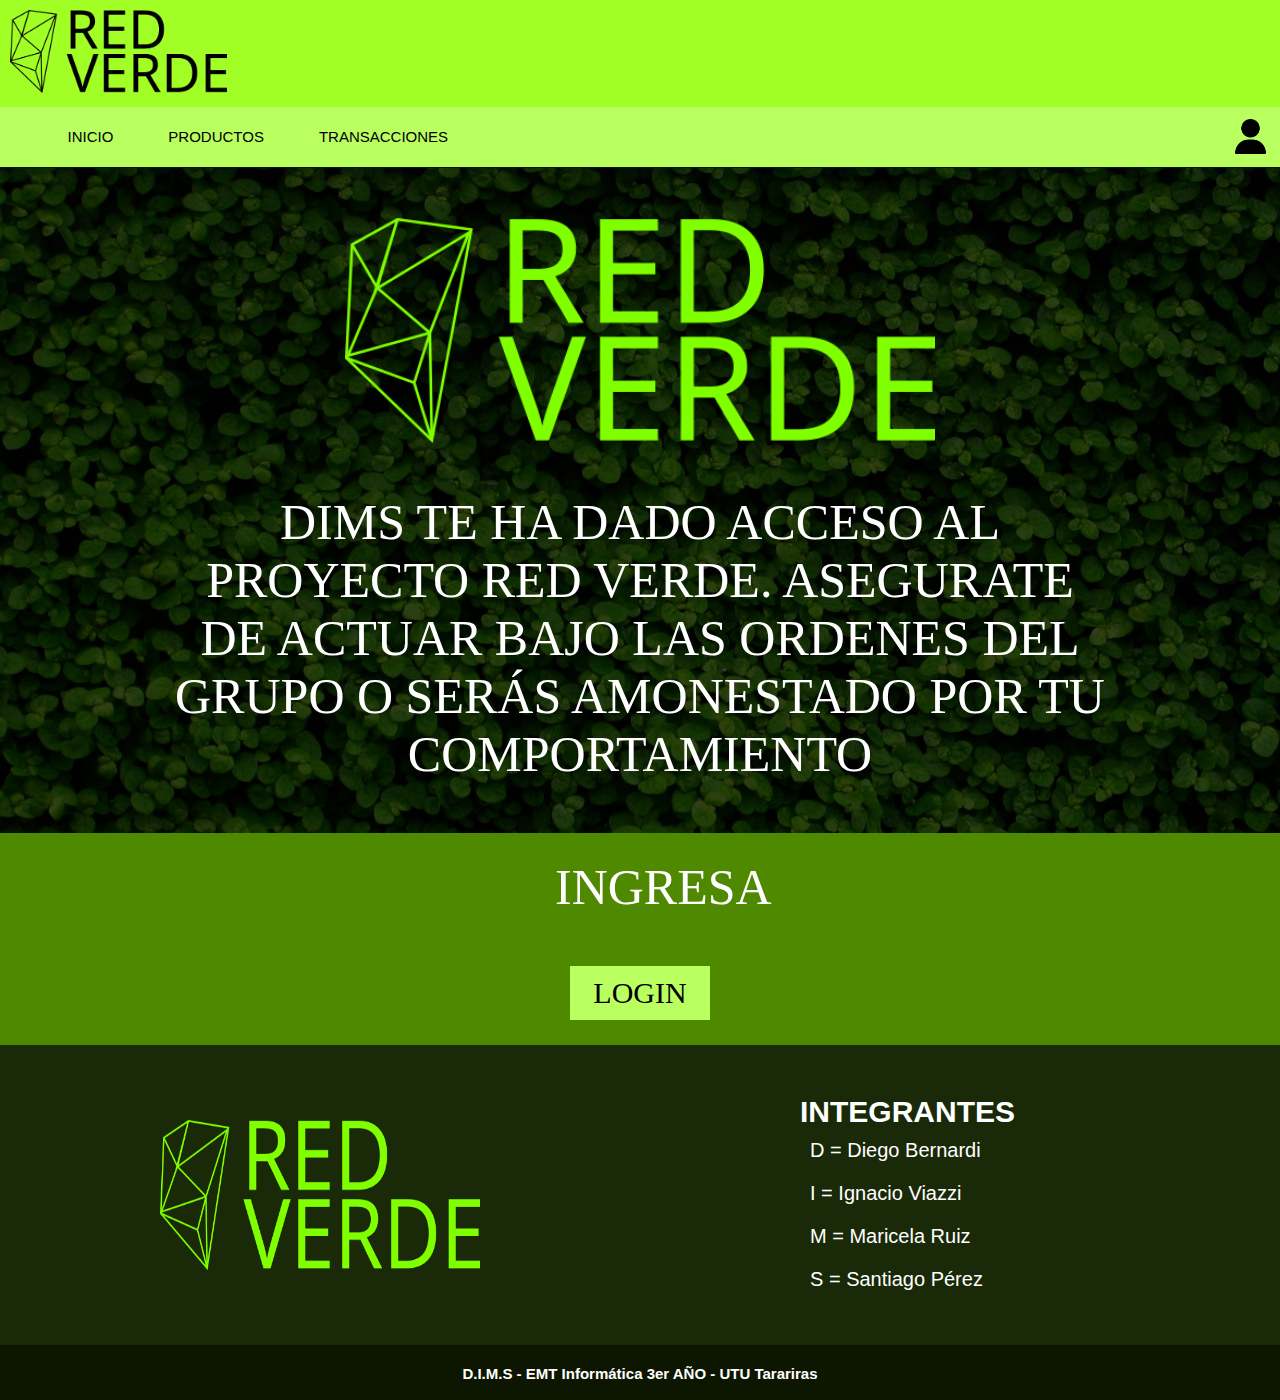
==== FrontEnd/Page/ADMIN/Inicio/inicioADMIN.html @ 6f32320d "." ====
<!DOCTYPE html>
<html lang="en">
<head>
    <meta charset="UTF-8">
    <meta name="viewport" content="width=device-width, initial-scale=1.0">
    <title>Inicio</title>
    <link rel="stylesheet" href="inicioADMIN.css">
    <script src="inicioADMIN.js" defer></script>
</head>
<body>
    <header>
        <div class="cabezeraSuperior">
            <a href="#">
                <a href="../../Cliente/Login/login.html"><img src="../../../assets/Logo/RedVerde.png" alt="Red Verde" class="Logo-Cabeza"></a>
            </a>
        </div>
        <div class="cabezeraInferior">
            <ul class="menuNavegación">
                <li><a href="../Inicio/inicioADMIN.html">INICIO</a></li>
                <li><a href="../Productos/Productos.html">PRODUCTOS</a></li>
                <li><a href="../Transacciones/transacciones.html">TRANSACCIONES</a></li>
            </ul>

            <a class="usuarioIcono" href="../../Cliente/Usuario/usuario.html" id="usuario"><img src="../../../assets/Iconos/Usuario.png"></a>
        </div>
    </header>

    <main>
        <div class="cuerpoArriba">
            <img src="../../../assets/Logo/RedVerdeClaro.png" class="imgInicio">
            <p class="MensajeInicio">DIMS TE HA DADO ACCESO AL PROYECTO RED VERDE. ASEGURATE DE ACTUAR BAJO LAS ORDENES DEL GRUPO O SERÁS AMONESTADO POR TU COMPORTAMIENTO</p>
        </div>

        <div class="cuerpoAbajo">
            <p>INGRESA</p>
            <a href="../../Cliente/Login/login.html" class="button">LOGIN</a>
        </div>
    </main>

    <footer class="pie-pagina">

        <div class="grupo-1">

            <div class="logoPie">
                <img src="../../../assets/Logo/RedVerdeClaro.png" alt="Red Verde" class="Logo-Pie">
            </div>

            <div class="nombreGrupo">
                <h2>INTEGRANTES</h2>
                <p>D = Diego Bernardi</p>
                <p>I = Ignacio Viazzi</p>
                <p>M = Maricela Ruiz</p>
                <p>S = Santiago Pérez</p>
            </div>
        </div>

        <div class="grupo-2">
            <p>D.I.M.S - EMT Informática 3er AÑO - UTU Tarariras</p>
        </div>
        
    </footer>
</body>
</html>
---- FrontEnd/Page/ADMIN/Inicio/inicioADMIN.css ----
body {
    font-family: sans-serif;
    margin: 0;
    background-color: rgb(13, 22, 0);
}

/*---------------------------------------------------------------------------------------------------------------------------*/

header{
    height: 168px;
    width: 100%;
}

.cabezeraSuperior {
    display: flex;
    min-height: 70px;
    background-color: rgb(161, 255, 37);
    justify-content: left;
    align-items: center;
    padding: 10px;
}

.cabezeraSuperior a{
    margin: 0px;
    padding: 0px;
}

.Logo-Cabeza {
    width: 40%;
}

/*---------------------------------------*/

.cabezeraInferior {
    display: flex;
    background-color: rgb(186, 255, 96);
    height: 60px;
}

.menuNavegación {
    display: flex;
    flex-direction: row;
    width: 100%;
    background: rgb(186, 255, 96);
    list-style: none;
}

.menuNavegación li {
    margin: 0px;
    padding: 5px;
}

.menuNavegación li a {
    text-decoration: none;
    color: black;
    padding: 22.5px;
    font-size: 15px;
}

.menuNavegación li a:hover {
    background: rgb(72, 127, 0);
    color: white;
}

.usuarioIcono img{
    width: 35px;
    height: 35px;
    padding: 12.5px;
    transition: background-color 0.3s ease, color 0.3s ease;
}

.usuarioIcono img:hover{
    background: rgb(72, 127, 0);
}

/*---------------------------------------------------------------------------------------------------------------------------*/

main{
    text-align: center;
    display: flex;
    flex-direction: column;
    align-items: center;
    width: 100%;
}

/*---------------------------------------*/

.cuerpoArriba {
    display: flex;
    flex-direction: column;
    align-items: center;
    font-family: Impact;
    font-size: 50px;
    color: white;
    padding: 50px;
    background: url('../../../assets/Fondo/FondoPlantas-Oscuro.jpg');
}

.cuerpoArriba img{
    width: 50%;
    margin: 0px;
    margin-bottom: 50px;
    padding: 0px;
}

.cuerpoArriba p{
    width: 80%;
    margin: 0px;
    padding: 0px;
}

/*---------------------------------------*/

.cuerpoAbajo {
    display: flex;
    flex-direction: column;
    align-items: center;
    padding: 0px;
    width: 100%;
    background-color: rgb(78, 137, 0);
    font-family: Impact;
    color: white;
}

.cuerpoAbajo p{
    display: flex;
    text-align: center;
    font-size: 50px;
    width: 170px;
    padding: 0px;
    margin: 25px;
}

.button {
    display: flex;
    justify-content: center;
    width: 100px;
    padding: 10px 20px;
    font-size: 30px;
    margin: 25px;
    color: rgb(0, 0, 0);
    background-color: rgb(186, 255, 96);
    text-decoration: none;
    transition: background-color 0.3s ease;
}

.button:hover {
    background-color: rgb(24, 42, 0);
    color: white;
}

/*---------------------------------------------------------------------------------------------------------------------------*/

.pie-pagina {
    display: flex;
    flex-direction: column;
    width: 100%;
    height: 355px;
    background-color: rgb(20, 35, 0);
}

/*---------------------------------------*/

.grupo-1{
    display: flex;
    flex-direction: row;
    justify-content: center;
    width: 100%;
    height: 355px;
    padding: 0px;
    margin: 0px;
    background-color: rgb(26, 41, 8);
}

/*----------------*/

.logoPie {
    display: flex;
    justify-content: center;
    width: 25%;
    height: 150px;
    margin-top: 75px;
    margin-right: 12.5%;
}

.logoPie img{
    width: 100%;
    height: 100%;
}

/*----------------*/

.nombreGrupo{
    display: flex;
    flex-direction: column;
    width: 25%;
    height: 200px;
    color: white;
    font-size: 20px;
    margin-top: 50px;
    margin-left: 12.5%;
}

.nombreGrupo p{
    margin: 10px;
}

.nombreGrupo h2{
    margin: 0px;
}

/*---------------------------------------*/

.grupo-2{
    display: flex;
    flex-direction: row;
    justify-content: center;
    width: 100%;
    height: 55px;
    padding: 0px;
    margin: 0px;
    background-color: rgb(13, 22, 0);
}

.grupo-2 p{
    padding: 20px;
    margin: 0px;
    font-size: 15px;
    font-weight: bold;
    color: white;
}
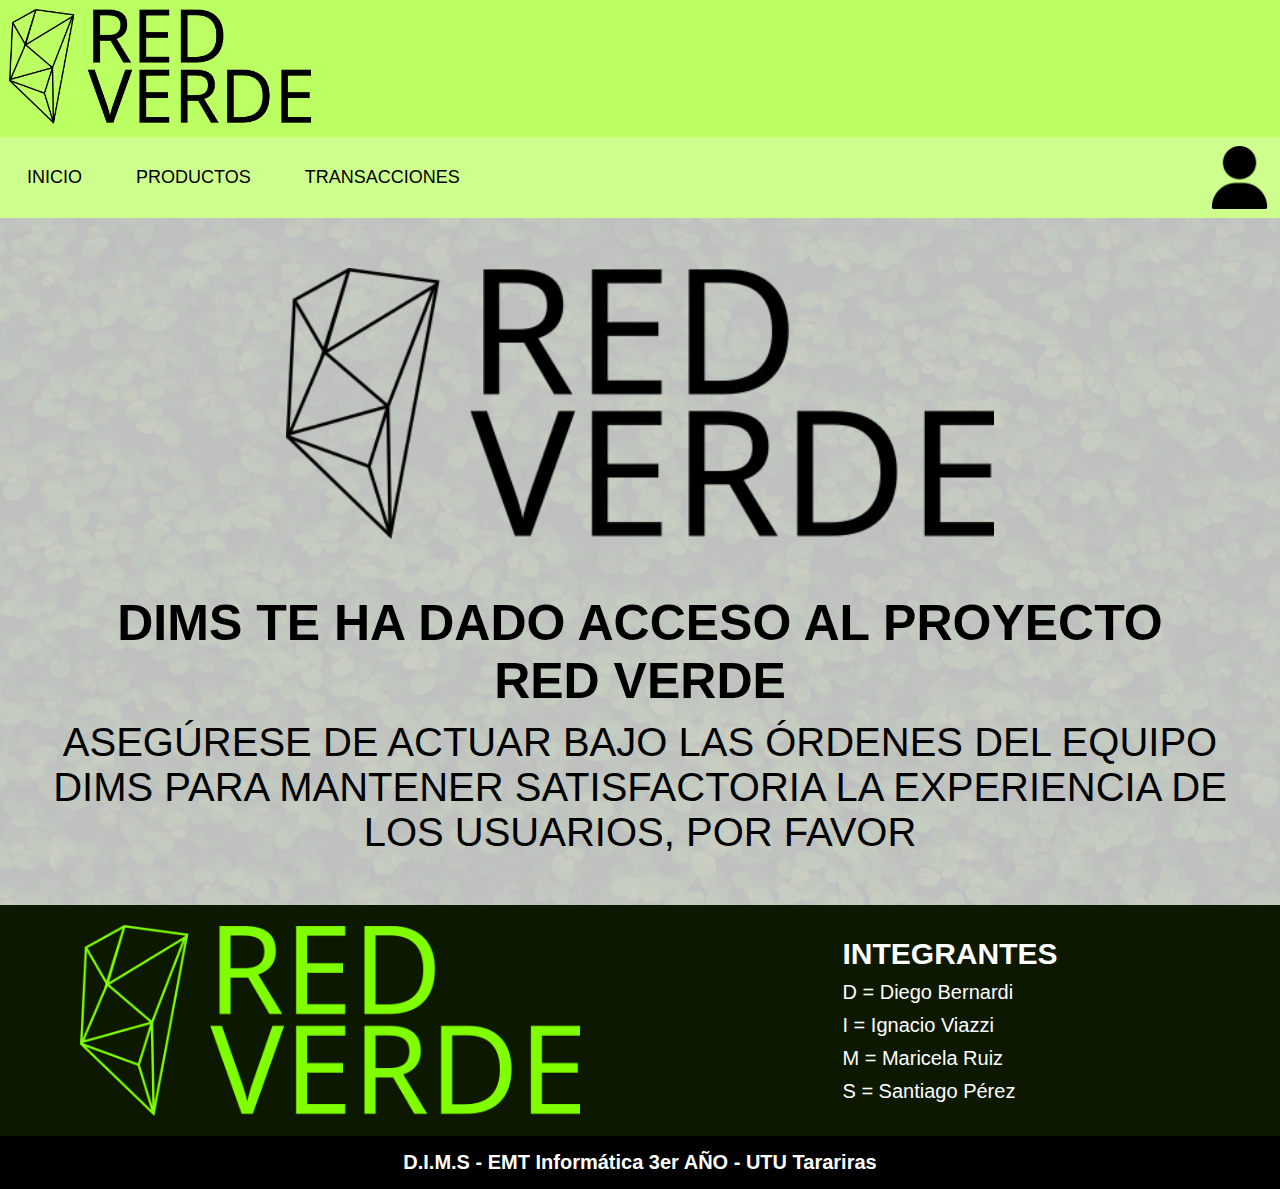
==== commit 9989d936: "." ====
--- a/FrontEnd/Page/ADMIN/Inicio/inicioADMIN.html
+++ b/FrontEnd/Page/ADMIN/Inicio/inicioADMIN.html
@@ -1,5 +1,5 @@
 <!DOCTYPE html>
-<html lang="en">
+<html lang="es">
 <head>
     <meta charset="UTF-8">
     <meta name="viewport" content="width=device-width, initial-scale=1.0">
@@ -7,57 +7,60 @@
     <link rel="stylesheet" href="inicioADMIN.css">
     <script src="inicioADMIN.js" defer></script>
 </head>
+
+<!-- llllllllllllllllllllllllllllllllllllllllllllllllllllllllllllllllllllllllllllllllllllllllllllllllllllllllllllllllllllllllllllll -->
+
 <body>
     <header>
-        <div class="cabezeraSuperior">
-            <a href="#">
-                <a href="../../Cliente/Login/login.html"><img src="../../../assets/Logo/RedVerde.png" alt="Red Verde" class="Logo-Cabeza"></a>
-            </a>
+        <div class="cabezaArriba">
+            <a href="../../Cliente/Login/login.html"><img src="../../../assets/Logo/RedVerde.png" alt="LogoRedVerdeOscuro" class="Logo-Cabeza"></a>
         </div>
-        <div class="cabezeraInferior">
-            <ul class="menuNavegación">
+
+        <nav class="cabezaAbajo">
+            <ul class="menuIzquierda">
                 <li><a href="../Inicio/inicioADMIN.html">INICIO</a></li>
                 <li><a href="../Productos/Productos.html">PRODUCTOS</a></li>
                 <li><a href="../Transacciones/transacciones.html">TRANSACCIONES</a></li>
             </ul>
 
-            <a class="usuarioIcono" href="../../Cliente/Usuario/usuario.html" id="usuario"><img src="../../../assets/Iconos/Usuario.png"></a>
-        </div>
+            <ul class="menuDerecha">
+                <li><a href="../../Login/login.html"><img src="../../../assets/Iconos/Usuario.png"></a></li>
+            </ul>
+        </nav>
     </header>
 
+    <!-- llllllllllllllllllllllllllllllllllllllllllllllllllllllllllllllllllllllllllllllllllllllllllllllllllllllllllllllllllllllllll -->
+
     <main>
-        <div class="cuerpoArriba">
-            <img src="../../../assets/Logo/RedVerdeClaro.png" class="imgInicio">
-            <p class="MensajeInicio">DIMS TE HA DADO ACCESO AL PROYECTO RED VERDE. ASEGURATE DE ACTUAR BAJO LAS ORDENES DEL GRUPO O SERÁS AMONESTADO POR TU COMPORTAMIENTO</p>
-        </div>
-
-        <div class="cuerpoAbajo">
-            <p>INGRESA</p>
-            <a href="../../Cliente/Login/login.html" class="button">LOGIN</a>
+        <div class="cuerpo">
+            <img src="../../../assets/Logo/RedVerde.png" alt="LogoRedVerdeOscuro">
+            <h1>DIMS TE HA DADO ACCESO AL PROYECTO RED VERDE</h1>
+            <p>ASEGÚRESE DE ACTUAR BAJO LAS ÓRDENES DEL EQUIPO DIMS PARA MANTENER SATISFACTORIA LA EXPERIENCIA DE LOS USUARIOS, POR FAVOR</p>
         </div>
     </main>
 
-    <footer class="pie-pagina">
+    <!-- llllllllllllllllllllllllllllllllllllllllllllllllllllllllllllllllllllllllllllllllllllllllllllllllllllllllllllllllllllllllll -->
 
-        <div class="grupo-1">
-
-            <div class="logoPie">
-                <img src="../../../assets/Logo/RedVerdeClaro.png" alt="Red Verde" class="Logo-Pie">
+    <footer>
+        <div class="pieArriba">
+            <div class="pieArribaIzquierda">
+                <img src="../../../assets/Logo/RedVerdeClaro.png" alt="LogoRedVerdeClaro">
             </div>
-
-            <div class="nombreGrupo">
-                <h2>INTEGRANTES</h2>
-                <p>D = Diego Bernardi</p>
-                <p>I = Ignacio Viazzi</p>
-                <p>M = Maricela Ruiz</p>
-                <p>S = Santiago Pérez</p>
+            
+            <div class="pieArribaDerecha">
+                <div class="grupo">
+                    <h2>INTEGRANTES</h2>
+                    <p>D = Diego Bernardi</p>
+                    <p>I = Ignacio Viazzi</p>
+                    <p>M = Maricela Ruiz</p>
+                    <p>S = Santiago Pérez</p>
+                </div>
             </div>
         </div>
 
-        <div class="grupo-2">
+        <div class="pieAbajo">
             <p>D.I.M.S - EMT Informática 3er AÑO - UTU Tarariras</p>
         </div>
-        
     </footer>
 </body>
 </html>--- a/FrontEnd/Page/ADMIN/Inicio/inicioADMIN.css
+++ b/FrontEnd/Page/ADMIN/Inicio/inicioADMIN.css
@@ -1,231 +1,294 @@
 body {
-    font-family: sans-serif;
+    display: flex;
+    flex-direction: column;
     margin: 0;
-    background-color: rgb(13, 22, 0);
-}
-
-/*---------------------------------------------------------------------------------------------------------------------------*/
+    padding: 0;
+    height: 100vh;
+    width: 100%;
+}
+
+* {
+    box-sizing: border-box;
+}
+
+/*==============================CABEZA==============================*/
 
 header{
-    height: 168px;
-    width: 100%;
-}
-
-.cabezeraSuperior {
-    display: flex;
-    min-height: 70px;
-    background-color: rgb(161, 255, 37);
-    justify-content: left;
-    align-items: center;
-    padding: 10px;
-}
-
-.cabezeraSuperior a{
-    margin: 0px;
-    padding: 0px;
-}
-
-.Logo-Cabeza {
-    width: 40%;
-}
-
-/*---------------------------------------*/
-
-.cabezeraInferior {
-    display: flex;
-    background-color: rgb(186, 255, 96);
-    height: 60px;
-}
-
-.menuNavegación {
+    display: flex;
+    flex-direction: column;
+}
+
+/*----------------------------------------------*/
+
+.cabezaArriba{
+    background-color: rgb(187, 255, 98);
+}
+
+.cabezaArriba img{
+    width: 100%;
+}
+
+.cabezaArriba a {
+    display: block;
+    width: fit-content;
+    height: fit-content;
+    width: 25%;
+    padding: 1vh;
+}
+
+/*----------------------------------------------*/
+
+.cabezaAbajo{
     display: flex;
     flex-direction: row;
-    width: 100%;
-    background: rgb(186, 255, 96);
+    background-color: rgb(206, 255, 142);
+    justify-content: space-between;
+}
+
+/*>>>>>>>>>>>>>>>>>>>>*/
+
+.menuIzquierda{
+    display: flex;
     list-style: none;
-}
-
-.menuNavegación li {
-    margin: 0px;
-    padding: 5px;
-}
-
-.menuNavegación li a {
+    margin: 0px;
+    padding: 0px;
+}
+
+li a {
+    display: flex;
+    align-items: center;
+    justify-content: center;
+    padding: 3vh;
+    height: 100%;
+    width: 100%;
+    margin: 0px;
+    color: black;
+    font-size: 2vh;
+    font-family: Arial;
     text-decoration: none;
-    color: black;
-    padding: 22.5px;
-    font-size: 15px;
-}
-
-.menuNavegación li a:hover {
-    background: rgb(72, 127, 0);
+}
+
+li a:hover {
+    background-color: rgb(95, 118, 66);
     color: white;
 }
 
-.usuarioIcono img{
-    width: 35px;
-    height: 35px;
-    padding: 12.5px;
-    transition: background-color 0.3s ease, color 0.3s ease;
-}
-
-.usuarioIcono img:hover{
-    background: rgb(72, 127, 0);
-}
-
-/*---------------------------------------------------------------------------------------------------------------------------*/
+/*>>>>>>>>>>>>>>>>>>>>*/
+
+.menuDerecha{
+    display: flex;
+    align-items: center;
+    justify-content: center;
+    list-style: none;
+    margin: 0px;
+    padding: 0px;
+    height: 100%;
+}
+
+.menuDerecha li {
+    height: 100%;
+    width: 100%;
+    margin: 0px;
+    padding: 0px;
+}
+
+.menuDerecha a {
+    display: flex;
+    align-items: center;
+    justify-content: center;
+    padding: 1vh;
+    margin: 0px;
+    height: 100%;
+    width: 100%;
+    box-sizing: border-box;
+}
+
+.menuDerecha img {
+    height: 7vh;
+    width: 7vh;
+    margin: 0;
+    padding: 0;
+}
+
+/*==============================CUERPO==============================*/
 
 main{
+    background: url(../../../assets/Fondo/FondoPlantas-Oscuro.jpg);
+    height: 100%;
+}
+
+.cuerpo{
+    display: flex;
+    background-color: rgba(255, 255, 255, 0.75);
+    flex-direction: column;
+    align-items: center;
+    justify-content: center;
+    justify-items: center;
+    color: rgb(0, 0, 0);
+    padding: 50px;
+    width: 100%;
+    height: 100%;
     text-align: center;
-    display: flex;
-    flex-direction: column;
-    align-items: center;
-    width: 100%;
-}
-
-/*---------------------------------------*/
-
-.cuerpoArriba {
-    display: flex;
-    flex-direction: column;
-    align-items: center;
-    font-family: Impact;
+}
+
+.cuerpo h1{
+    text-align: center;
+    font-family: arial;
     font-size: 50px;
+    font-weight: bold;
+    padding-top: 20px;
+    margin: 10px;
+}
+
+.cuerpo p{
+    text-align: center;
+    font-family: arial;
+    font-size: 40px;
+    padding: 0px;
+    margin: 0px;
+}
+
+.cuerpo img{
+    width: 60%;
+    padding-bottom: 25px;
+}
+
+/*==============================PIE==============================*/
+
+footer {
+    display: flex;
+    flex-direction: column;
+    width: 100%;
+}
+
+/*----------------------------------------------*/
+
+.pieArriba{
+    display: flex;
+    flex-direction: row;
+    background-color: rgb(13, 24, 0);
+    padding: 20px;
+}
+
+.pieArribaIzquierda{
+    display: flex;
+    flex-direction: column;
+    align-items: center;
+    justify-content: center;
+    width: 50%;
+}
+
+.pieArribaIzquierda img{
+    width: 500px;
+}
+
+/*>>>>>>>>>>>>>>>>>>>>>>>>>*/
+
+.pieArribaDerecha{
+    display: flex;
+    flex-direction: column;
+    align-items: center;
+    justify-content: center;
+    width: 50%;
+}
+
+.grupo{
+    display: flex;
+    flex-direction: column;
     color: white;
-    padding: 50px;
-    background: url('../../../assets/Fondo/FondoPlantas-Oscuro.jpg');
-}
-
-.cuerpoArriba img{
-    width: 50%;
-    margin: 0px;
-    margin-bottom: 50px;
-    padding: 0px;
-}
-
-.cuerpoArriba p{
-    width: 80%;
-    margin: 0px;
-    padding: 0px;
-}
-
-/*---------------------------------------*/
-
-.cuerpoAbajo {
-    display: flex;
-    flex-direction: column;
-    align-items: center;
-    padding: 0px;
-    width: 100%;
-    background-color: rgb(78, 137, 0);
-    font-family: Impact;
-    color: white;
-}
-
-.cuerpoAbajo p{
-    display: flex;
-    text-align: center;
-    font-size: 50px;
-    width: 170px;
-    padding: 0px;
-    margin: 25px;
-}
-
-.button {
-    display: flex;
-    justify-content: center;
-    width: 100px;
-    padding: 10px 20px;
+    font-family: arial;
+}
+
+.grupo h2{
     font-size: 30px;
-    margin: 25px;
-    color: rgb(0, 0, 0);
-    background-color: rgb(186, 255, 96);
-    text-decoration: none;
-    transition: background-color 0.3s ease;
-}
-
-.button:hover {
-    background-color: rgb(24, 42, 0);
-    color: white;
-}
-
-/*---------------------------------------------------------------------------------------------------------------------------*/
-
-.pie-pagina {
-    display: flex;
-    flex-direction: column;
-    width: 100%;
-    height: 355px;
-    background-color: rgb(20, 35, 0);
-}
-
-/*---------------------------------------*/
-
-.grupo-1{
-    display: flex;
-    flex-direction: row;
-    justify-content: center;
-    width: 100%;
-    height: 355px;
-    padding: 0px;
-    margin: 0px;
-    background-color: rgb(26, 41, 8);
-}
-
-/*----------------*/
-
-.logoPie {
-    display: flex;
-    justify-content: center;
-    width: 25%;
-    height: 150px;
-    margin-top: 75px;
-    margin-right: 12.5%;
-}
-
-.logoPie img{
-    width: 100%;
-    height: 100%;
-}
-
-/*----------------*/
-
-.nombreGrupo{
-    display: flex;
-    flex-direction: column;
-    width: 25%;
-    height: 200px;
-    color: white;
+    margin: 5px;
+}
+
+.grupo p{
     font-size: 20px;
-    margin-top: 50px;
-    margin-left: 12.5%;
-}
-
-.nombreGrupo p{
-    margin: 10px;
-}
-
-.nombreGrupo h2{
-    margin: 0px;
-}
-
-/*---------------------------------------*/
-
-.grupo-2{
-    display: flex;
-    flex-direction: row;
-    justify-content: center;
-    width: 100%;
-    height: 55px;
-    padding: 0px;
-    margin: 0px;
-    background-color: rgb(13, 22, 0);
-}
-
-.grupo-2 p{
-    padding: 20px;
-    margin: 0px;
-    font-size: 15px;
+    margin: 5px;
+}
+
+/*----------------------------------------------*/
+
+.pieAbajo{
+    display: flex;
+    justify-content: center;
+    background-color: rgb(0, 0, 0);
+    color: rgb(255, 255, 255);
+    font-family: arial;
     font-weight: bold;
-    color: white;
+    font-size: 20px;
+    padding: 0px;
+}
+
+.pieAbajo p{
+    margin: 15px;
+}
+
+/**************************************************************************************************************************************/
+/**************************************************************************************************************************************/
+/**************************************************************************************************************************************/
+
+/*===============================*/
+
+@media (max-width: 541px){
+    
+    /*==========CABEZA==========*/
+
+    .cabezaArriba a {
+        width: 30%
+    }
+    
+    li a {
+        padding: 1vh;
+        font-size: 1.5vh;
+    }
+    
+    .menuDerecha a {
+        padding: 1vh;
+    }
+    
+    .menuDerecha img {
+        height: 3vh;
+        width: 3vh;
+    }
+    
+    /*===========PIE===========*/
+    
+    .pieArribaIzquierda img{
+        width: 100%;
+    }
+    
+    .grupo h2{
+        font-size: 20px;
+    }
+    
+    .grupo p{
+        font-size: 15px;
+    }
+    
+    .pieAbajo{
+        font-size: 15px;
+    }
+    
+    .pieAbajo p{
+        margin: 15px;
+    }
+    
+    /*lllllllllllllllllllllllllllllllllllllllllllll*/
+    /*===========CUERPO===========*/
+
+    .cuerpo{
+        padding: 5px;
+    }
+    
+    .cuerpo h1{
+        font-size: 25px;
+        padding: 0px;
+    }
+    
+    .cuerpo p{
+        font-size: 15px;
+    }
 }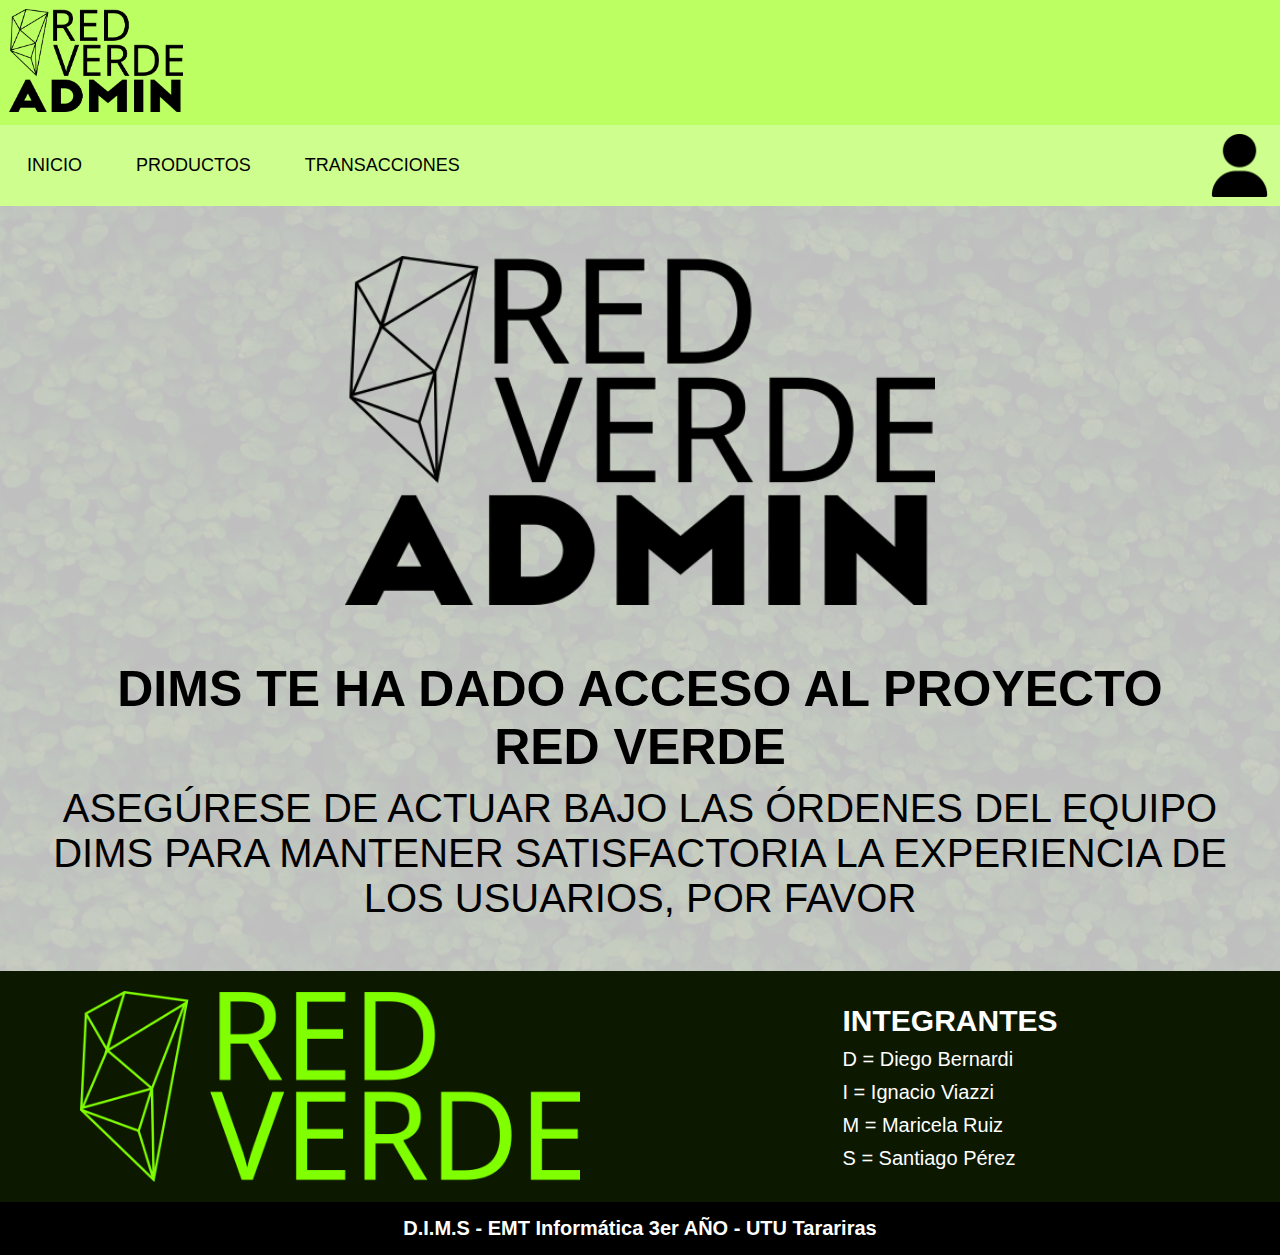
==== commit a9043353: "." ====
--- a/FrontEnd/Page/ADMIN/Inicio/inicioADMIN.html
+++ b/FrontEnd/Page/ADMIN/Inicio/inicioADMIN.html
@@ -13,7 +13,7 @@
 <body>
     <header>
         <div class="cabezaArriba">
-            <a href="../../Cliente/Login/login.html"><img src="../../../assets/Logo/RedVerde.png" alt="LogoRedVerdeOscuro" class="Logo-Cabeza"></a>
+            <a href="../../ADMIN/Inicio/inicioADMIN.html"><img src="../../../assets/Logo/RedVerdeAdmin.png" alt="LogoRedVerdeOscuro" class="Logo-Cabeza"></a>
         </div>
 
         <nav class="cabezaAbajo">
@@ -24,7 +24,7 @@
             </ul>
 
             <ul class="menuDerecha">
-                <li><a href="../../Login/login.html"><img src="../../../assets/Iconos/Usuario.png"></a></li>
+                <li><a href="../../Cliente/Login/login.html"><img src="../../../assets/Iconos/Usuario.png"></a></li>
             </ul>
         </nav>
     </header>
@@ -33,7 +33,7 @@
 
     <main>
         <div class="cuerpo">
-            <img src="../../../assets/Logo/RedVerde.png" alt="LogoRedVerdeOscuro">
+            <img src="../../../assets/Logo/RedVerdeAdmin.png" alt="LogoRedVerdeOscuro">
             <h1>DIMS TE HA DADO ACCESO AL PROYECTO RED VERDE</h1>
             <p>ASEGÚRESE DE ACTUAR BAJO LAS ÓRDENES DEL EQUIPO DIMS PARA MANTENER SATISFACTORIA LA EXPERIENCIA DE LOS USUARIOS, POR FAVOR</p>
         </div>
--- a/FrontEnd/Page/ADMIN/Inicio/inicioADMIN.css
+++ b/FrontEnd/Page/ADMIN/Inicio/inicioADMIN.css
@@ -1,14 +1,14 @@
 body {
     display: flex;
     flex-direction: column;
+    height: 100vh;
+    width: 100%;
+}
+
+* {
+    box-sizing: border-box;
     margin: 0;
     padding: 0;
-    height: 100vh;
-    width: 100%;
-}
-
-* {
-    box-sizing: border-box;
 }
 
 /*==============================CABEZA==============================*/
@@ -32,7 +32,7 @@
     display: block;
     width: fit-content;
     height: fit-content;
-    width: 25%;
+    width: 15%;
     padding: 1vh;
 }
 
@@ -100,7 +100,6 @@
     margin: 0px;
     height: 100%;
     width: 100%;
-    box-sizing: border-box;
 }
 
 .menuDerecha img {
@@ -149,7 +148,7 @@
 }
 
 .cuerpo img{
-    width: 60%;
+    width: 50%;
     padding-bottom: 25px;
 }
 
@@ -232,7 +231,7 @@
 
 /*===============================*/
 
-@media (max-width: 541px){
+@media (max-width: 1000px){
     
     /*==========CABEZA==========*/
 
@@ -269,7 +268,7 @@
     }
     
     .pieAbajo{
-        font-size: 15px;
+        font-size: 10px;
     }
     
     .pieAbajo p{
@@ -277,6 +276,7 @@
     }
     
     /*lllllllllllllllllllllllllllllllllllllllllllll*/
+
     /*===========CUERPO===========*/
 
     .cuerpo{
@@ -291,4 +291,8 @@
     .cuerpo p{
         font-size: 15px;
     }
+
+    .cuerpo img{
+        width: 75%;
+    }
 }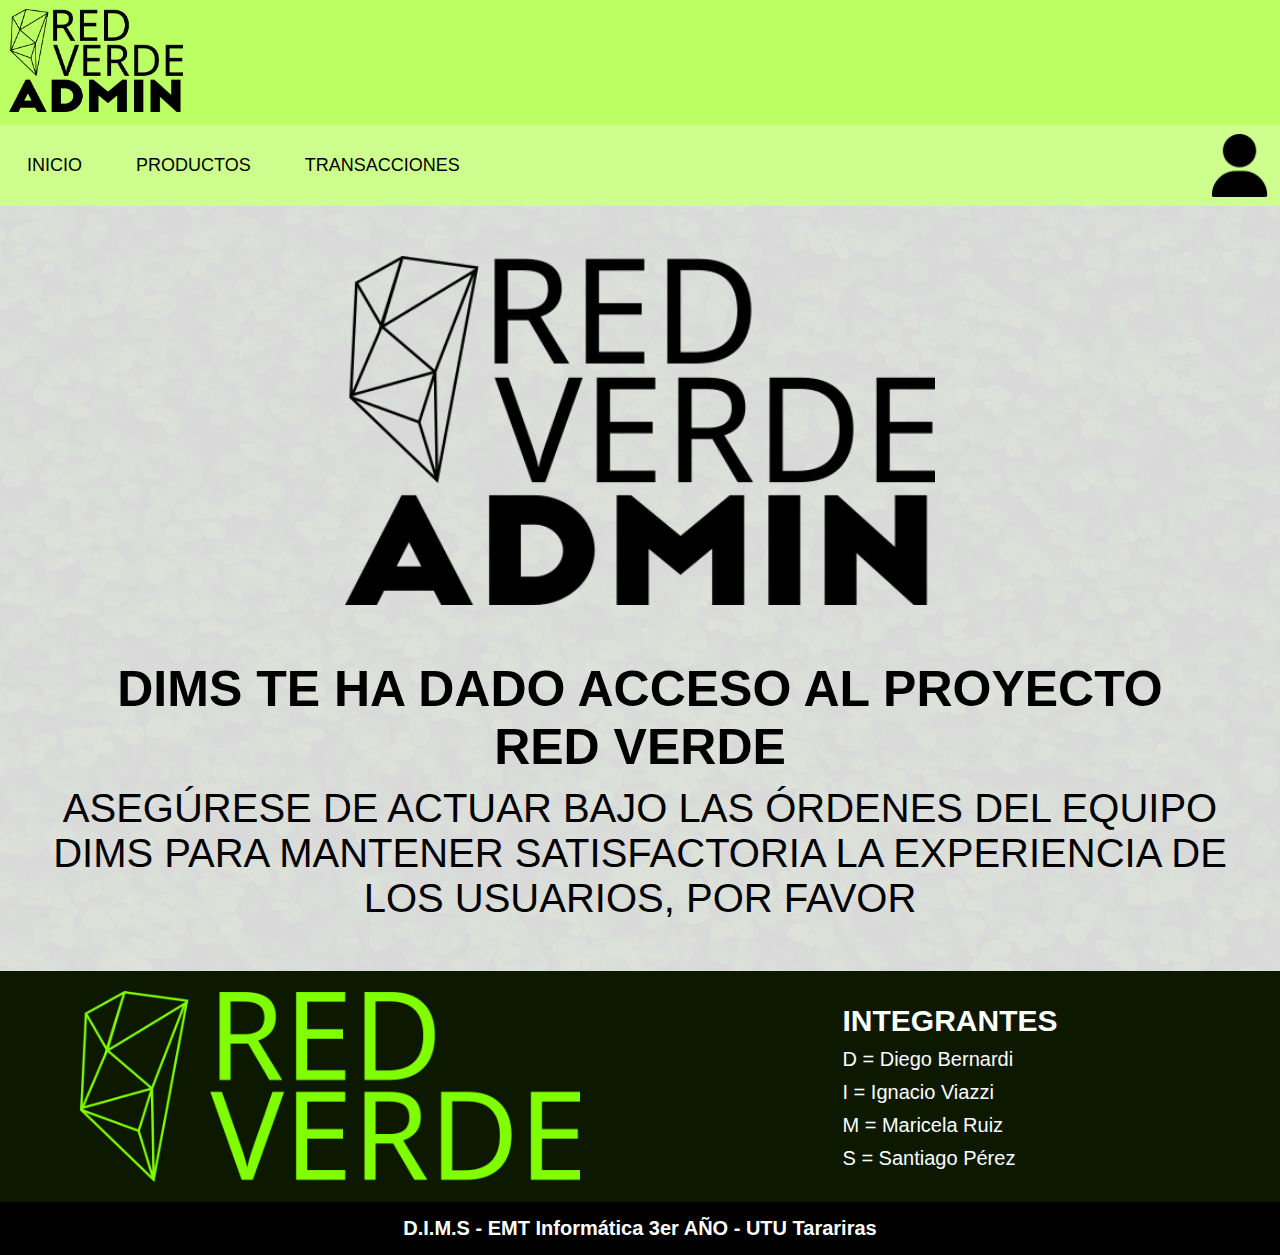
==== commit 5b9b0a52: "." ====
--- a/FrontEnd/Page/ADMIN/Inicio/inicioADMIN.html
+++ b/FrontEnd/Page/ADMIN/Inicio/inicioADMIN.html
@@ -1,5 +1,6 @@
 <!DOCTYPE html>
 <html lang="es">
+
 <head>
     <meta charset="UTF-8">
     <meta name="viewport" content="width=device-width, initial-scale=1.0">
@@ -8,45 +9,56 @@
     <script src="inicioADMIN.js" defer></script>
 </head>
 
-<!-- llllllllllllllllllllllllllllllllllllllllllllllllllllllllllllllllllllllllllllllllllllllllllllllllllllllllllllllllllllllllllllll -->
-
 <body>
+    <!-- ||||||||||||||||||||||||||||||||||||||||||||||| > > > Encabezado < < < ||||||||||||||||||||||||||||||||||||||||||||||| -->
     <header>
+        <!-- ************************* > > > Parte superior del encabezado < < < ************************* -->
         <div class="cabezaArriba">
-            <a href="../../ADMIN/Inicio/inicioADMIN.html"><img src="../../../assets/Logo/RedVerdeAdmin.png" alt="LogoRedVerdeOscuro" class="Logo-Cabeza"></a>
+            <a href="../../Cliente/Login/login.html">
+                <img src="../../../assets/Logo/RedVerdeAdmin.png" alt="LogoRedVerdeOscuro" class="Logo-Cabeza">
+            </a>
         </div>
 
+        <!-- ************************* > > > Parte inferior del encabezado < < < ************************* -->
         <nav class="cabezaAbajo">
+            <!-- oooooooooooooo Menú de navegación izquierda oooooooooooooo -->
             <ul class="menuIzquierda">
                 <li><a href="../Inicio/inicioADMIN.html">INICIO</a></li>
                 <li><a href="../Productos/Productos.html">PRODUCTOS</a></li>
                 <li><a href="../Transacciones/transacciones.html">TRANSACCIONES</a></li>
             </ul>
 
+            <!-- oooooooooooooo Menú de navegación derecha oooooooooooooo -->
             <ul class="menuDerecha">
-                <li><a href="../../Cliente/Login/login.html"><img src="../../../assets/Iconos/Usuario.png"></a></li>
+                <li>
+                    <a href="../../Cliente/Login/login.html">
+                        <img src="../../../assets/Iconos/Usuario.png" alt="Icono de usuario">
+                    </a>
+                </li>
             </ul>
         </nav>
     </header>
 
-    <!-- llllllllllllllllllllllllllllllllllllllllllllllllllllllllllllllllllllllllllllllllllllllllllllllllllllllllllllllllllllllllll -->
-
+    <!-- ||||||||||||||||||||||||||||||||||||||||||||||| > > > Cuerpo < < < ||||||||||||||||||||||||||||||||||||||||||||||| -->
     <main>
         <div class="cuerpo">
             <img src="../../../assets/Logo/RedVerdeAdmin.png" alt="LogoRedVerdeOscuro">
             <h1>DIMS TE HA DADO ACCESO AL PROYECTO RED VERDE</h1>
-            <p>ASEGÚRESE DE ACTUAR BAJO LAS ÓRDENES DEL EQUIPO DIMS PARA MANTENER SATISFACTORIA LA EXPERIENCIA DE LOS USUARIOS, POR FAVOR</p>
+            <p>
+                ASEGÚRESE DE ACTUAR BAJO LAS ÓRDENES DEL EQUIPO DIMS 
+                PARA MANTENER SATISFACTORIA LA EXPERIENCIA DE LOS USUARIOS, POR FAVOR
+            </p>
         </div>
     </main>
 
-    <!-- llllllllllllllllllllllllllllllllllllllllllllllllllllllllllllllllllllllllllllllllllllllllllllllllllllllllllllllllllllllllll -->
-
-    <footer>
+    <!-- ||||||||||||||||||||||||||||||||||||||||||||||| > > > Pie De Pagina < < < ||||||||||||||||||||||||||||||||||||||||||||||| -->
         <div class="pieArriba">
+            <!-- oooooooooooooo Pie De Pagina Arriba A La Izquierda oooooooooooooo -->
             <div class="pieArribaIzquierda">
                 <img src="../../../assets/Logo/RedVerdeClaro.png" alt="LogoRedVerdeClaro">
             </div>
-            
+
+            <!-- oooooooooooooo Pie De Pagina Arriba A La Derecha oooooooooooooo -->
             <div class="pieArribaDerecha">
                 <div class="grupo">
                     <h2>INTEGRANTES</h2>
@@ -58,9 +70,11 @@
             </div>
         </div>
 
+        <!-- oooooooooooooo Pie De Pagina Abajo oooooooooooooo -->
         <div class="pieAbajo">
             <p>D.I.M.S - EMT Informática 3er AÑO - UTU Tarariras</p>
         </div>
     </footer>
 </body>
+
 </html>--- a/FrontEnd/Page/ADMIN/Inicio/inicioADMIN.css
+++ b/FrontEnd/Page/ADMIN/Inicio/inicioADMIN.css
@@ -118,7 +118,7 @@
 
 .cuerpo{
     display: flex;
-    background-color: rgba(255, 255, 255, 0.75);
+    background-color: rgba(255, 255, 255, 0.85);
     flex-direction: column;
     align-items: center;
     justify-content: center;
